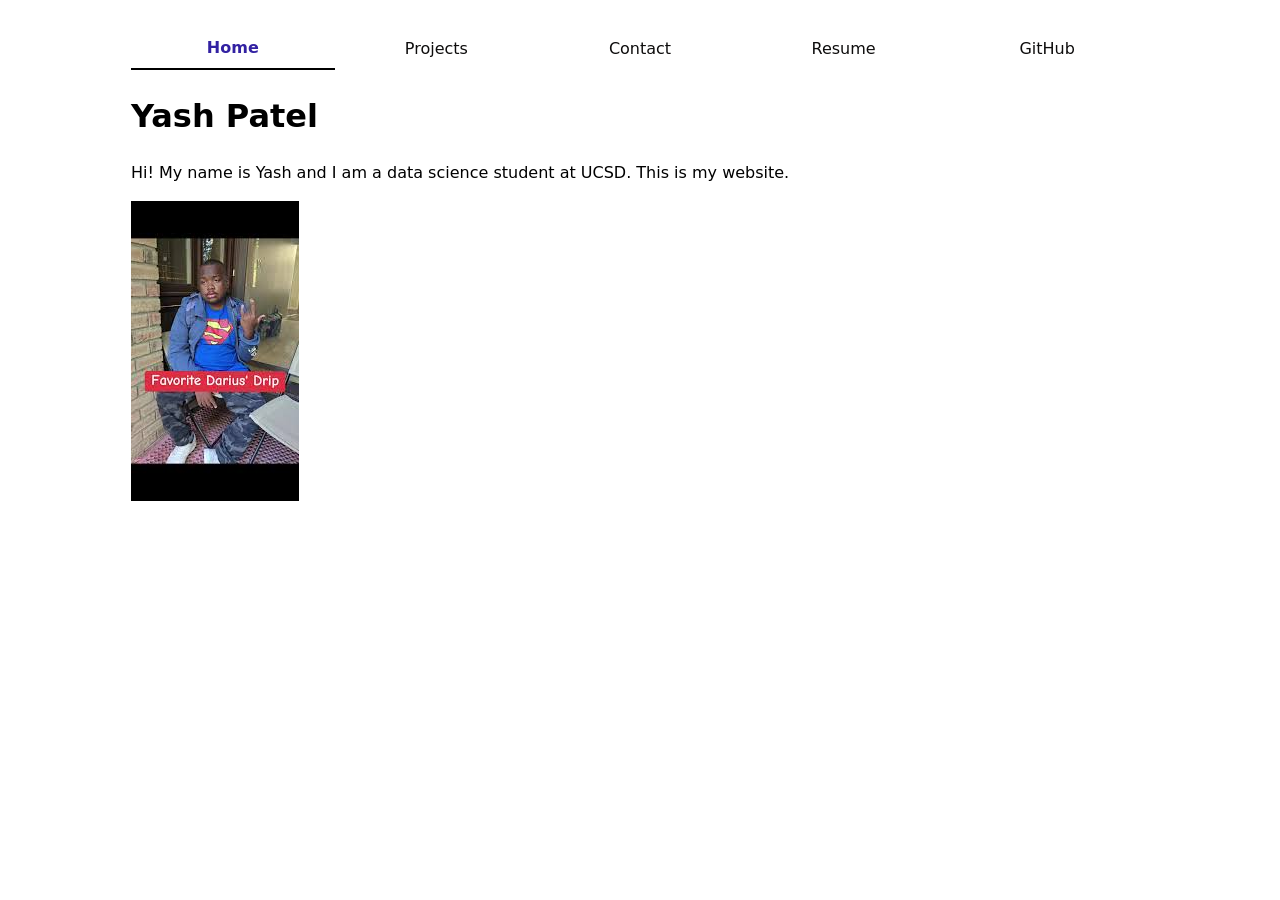
==== index.html @ 395be43a "added link stylesheet to every indnex.html stylesheet reference added to every html and changed some" ====
<!DOCTYPE html>
<html lang="en">
<head>
    <meta charset="UTF-8">
    <meta name="viewport" content="width=device-width, initial-scale=1.0">
    <title>Yash Patel: Personal site and portfolio</title>
    <nav>
        <ul>
            <li><a class = 'current' href="../portfolio/index.html">Home</a></li>
            <li><a href="../portfolio/projects/index.html">Projects</a></li>
            <li><a href="../portfolio/contact/index.html">Contact</a></li>
            <li><a href="../portfolio/resume/index.html">Resume</a></li>
            <li><a href="https://github.com/y3pat" target="_blank">GitHub</a></li>
        </ul>
    </nav>
</head>
<body>
    <h1>Yash Patel</h1>
    <p>Hi! My name is Yash and I am a data science student at UCSD. This is my website.</p>
    <img src='images/darius_day.jpeg' alt='Yash Patel'>
    <link rel="stylesheet" href="style.css">

</body>
</html>
---- style.css ----
body {
    /* Set line height to 1.5 times the font size
         and use the OS’s UI font as the website font
       */
    font: 100%/1.5 system-ui;
    max-width: 100ch;
    margin-inline: auto;
    padding: 2ch;

}

nav ul,
nav li {
    display: contents;
}

nav {
    display: flex; 
    justify-content: space-around; 
    align-items: center; 
}

nav a {
    flex: 1;
    text-align: center; 
    text-decoration: none; 
    padding: 8px 16px; 
    color: #0e0d0d; 
}

nav a.current {
    font-weight: bold; 
    color: #3221a2;
    border-bottom: 2px solid #000; 
}
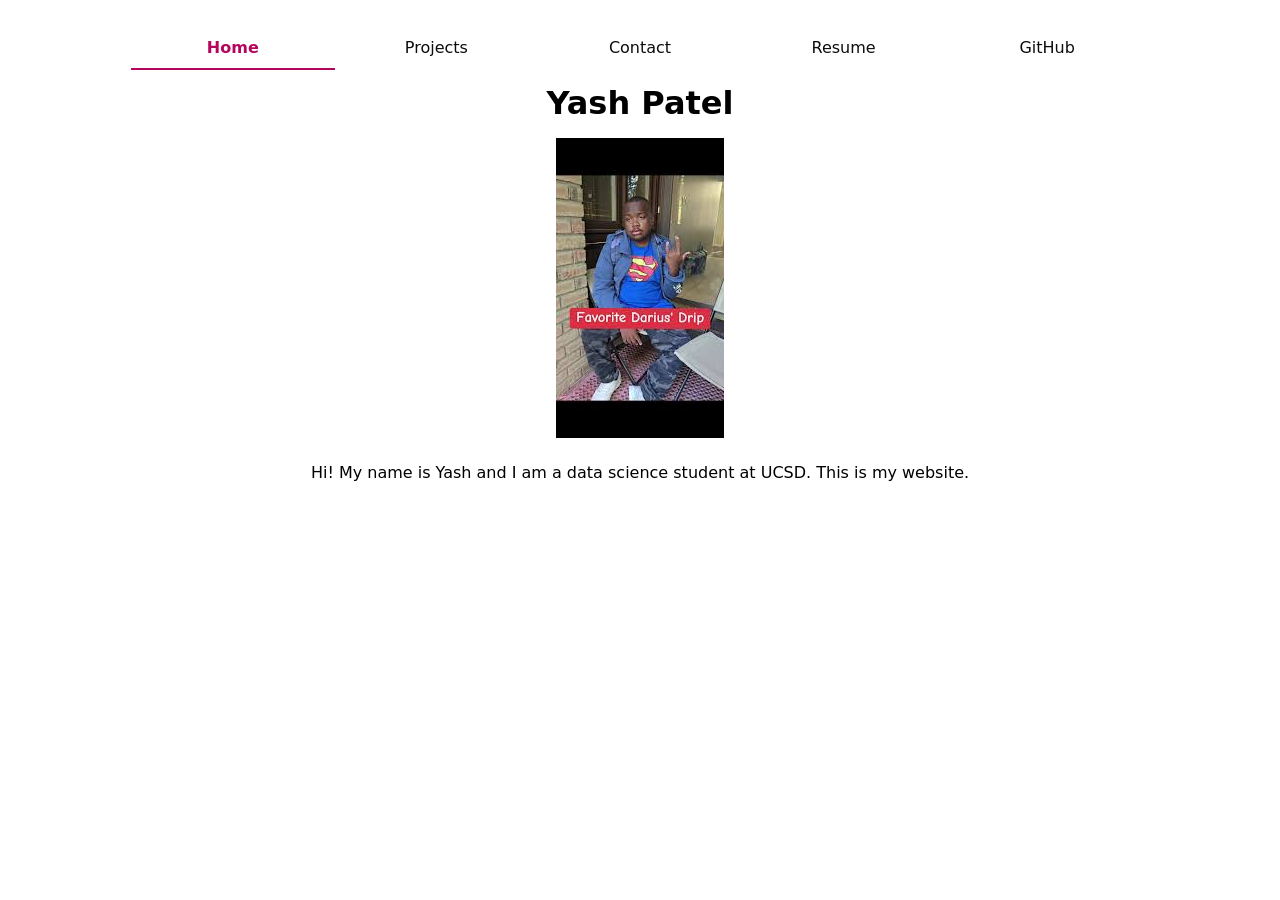
==== commit 01675570: "updated style.css added centering to all elements and kept bullet behavior intact for resume page wh" ====
--- a/index.html
+++ b/index.html
@@ -16,8 +16,9 @@
 </head>
 <body>
     <h1>Yash Patel</h1>
+    <img src='images/darius_day.jpeg' alt='Yash Patel'>
     <p>Hi! My name is Yash and I am a data science student at UCSD. This is my website.</p>
-    <img src='images/darius_day.jpeg' alt='Yash Patel'>
+    
     <link rel="stylesheet" href="style.css">
 
 </body>
--- a/style.css
+++ b/style.css
@@ -1,12 +1,27 @@
+:root {
+    --color-accent: oklch(65% 50% 0);
+    accent-color: var(--color-accent);
+}
+
 body {
-    /* Set line height to 1.5 times the font size
-         and use the OS’s UI font as the website font
-       */
     font: 100%/1.5 system-ui;
     max-width: 100ch;
     margin-inline: auto;
     padding: 2ch;
+    text-align: center;
+}
 
+ul, ol {
+    list-style-position: inside;
+    text-align: center;
+
+    margin: 0 auto;
+    display: inline-block;
+}
+
+ul li, ol li {
+    display: list-item; 
+    margin: 0; 
 }
 
 nav ul,
@@ -26,10 +41,80 @@
     text-decoration: none; 
     padding: 8px 16px; 
     color: #0e0d0d; 
+    border-bottom: 2px solid transparent;
 }
 
 nav a.current {
     font-weight: bold; 
-    color: #3221a2;
-    border-bottom: 2px solid #000; 
+    color: oklch(from var(--color-accent) 50% 50% h);
+    border-bottom: oklch(from var(--color-accent) 50% 50% h) 2px solid; 
 }
+
+nav a:hover {
+    border-bottom-color: var(--color-accent);
+    background-color: oklch(from var(--color-accent) 95% 5% h);
+}
+
+input,
+textarea,
+button {
+    font: inherit;
+    padding: 8px;
+    border: 1px solid;
+    border-radius: 4px;
+}
+
+form {
+    display: grid;
+    grid-template-columns: auto 1fr;
+    gap: 1em;
+    /* align-items: center; */
+    margin: 0 auto;
+}
+
+form label {
+    display: grid;
+    grid-template-columns: subgrid;
+    grid-column: 1;
+    text-align: right;
+}
+
+form input,
+form textarea,
+form button {
+    grid-column: 2;
+    display: block;
+    width: 100%;
+    box-sizing: border-box;
+    margin-block: 0.5rm;
+}
+
+.projects {
+    display: grid;
+    grid-template-columns: repeat(auto-fill, minmax(15em, 1fr));
+    gap: 1em;
+    margin: 1em 0;
+    text-align: center;
+}
+
+.projects article {
+    grid-template-rows: subgrid;
+    grid-row: span 3;
+    gap: 1em;
+    padding: 1em;
+}
+
+.projects h1 {
+    font-size: 400%;
+    text-align: center;
+}
+.projects h2 {
+    margin: 0;
+}
+
+h1, h2, h3, h4, h5, h6 {
+    font-weight: bold;
+    line-height: 1.1;
+    text-wrap: balance;
+    margin: 0.5em 0;
+}
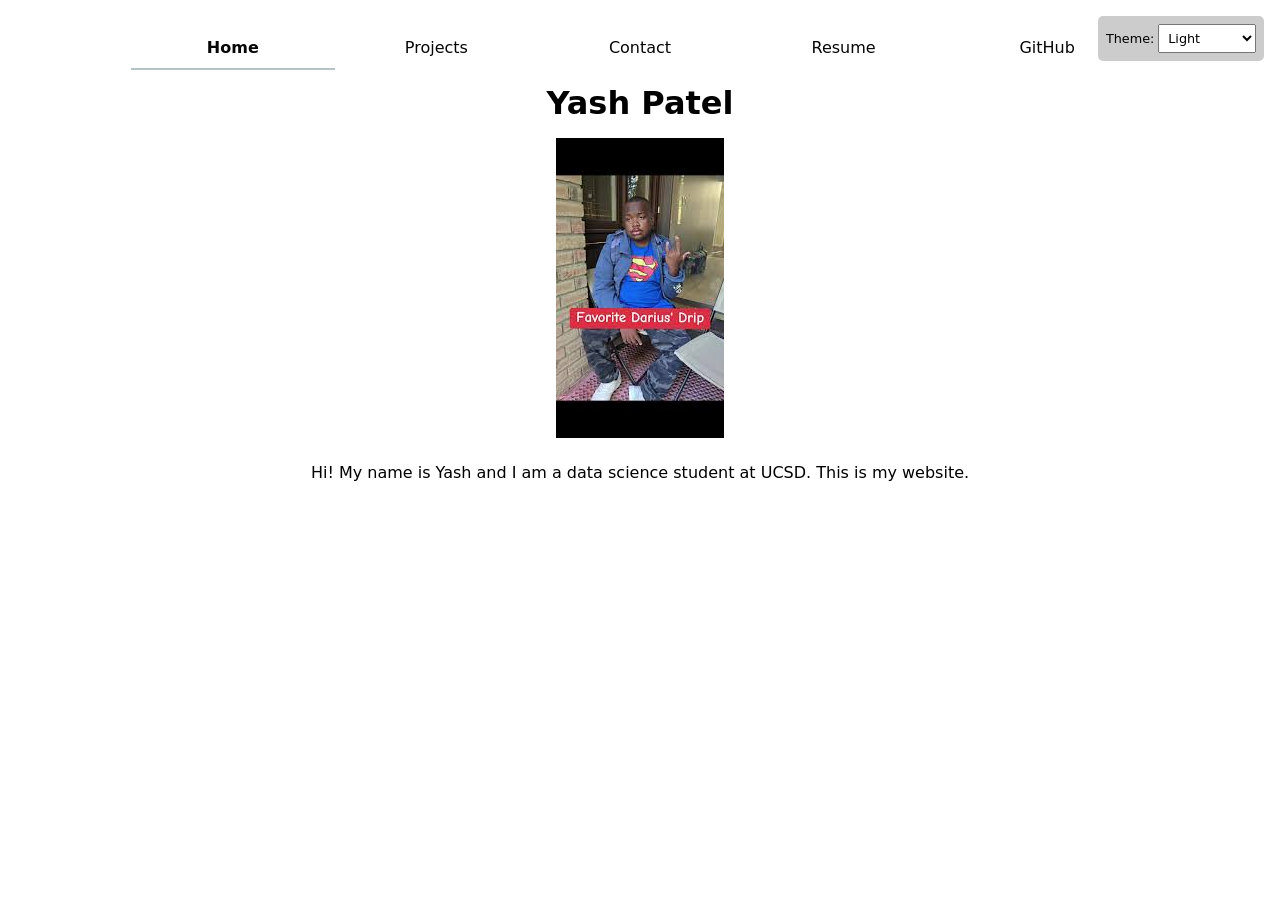
==== commit 1f1387ef: "merged changes i think" ====
--- a/index.html
+++ b/index.html
@@ -1,18 +1,9 @@
 <!DOCTYPE html>
-<html lang="en">
+<html lang="en" class="home">
 <head>
     <meta charset="UTF-8">
     <meta name="viewport" content="width=device-width, initial-scale=1.0">
     <title>Yash Patel: Personal site and portfolio</title>
-    <nav>
-        <ul>
-            <li><a class = 'current' href="../portfolio/index.html">Home</a></li>
-            <li><a href="../portfolio/projects/index.html">Projects</a></li>
-            <li><a href="../portfolio/contact/index.html">Contact</a></li>
-            <li><a href="../portfolio/resume/index.html">Resume</a></li>
-            <li><a href="https://github.com/y3pat" target="_blank">GitHub</a></li>
-        </ul>
-    </nav>
 </head>
 <body>
     <h1>Yash Patel</h1>
@@ -20,6 +11,8 @@
     <p>Hi! My name is Yash and I am a data science student at UCSD. This is my website.</p>
     
     <link rel="stylesheet" href="style.css">
-
+    <script src="global.js" type="module"></script>
+    <script src="../projects/projects.js" type="module"></script>
+    <!-- <script src="index.js" type="module" defer></script> -->
 </body>
 </html>
--- a/style.css
+++ b/style.css
@@ -1,6 +1,49 @@
 :root {
     --color-accent: oklch(65% 50% 0);
     accent-color: var(--color-accent);
+}
+
+
+
+html {
+    color-scheme: light dark;
+    border-bottom-color: oklch(50% 10% 200 / 40%);
+}
+
+.color-scheme {
+    position: absolute;
+    top: 1rem;
+    right: 1rem;
+    font-size: 0.8rem;
+    font-family: inherit; 
+    background-color: rgba(0, 0, 0, 0.2);
+    padding: 0.5rem;        
+    border-radius: 5px;      
+}
+
+.color-scheme select {
+    font-size: inherit;
+    font-family: inherit;
+    padding: 0.3rem;
+}
+
+html[color-scheme='light'] {
+    background-color: #fff;
+    color: #000;
+}
+
+html[color-scheme='light'] nav a {
+    color: #060606;
+}
+
+
+html[color-scheme='dark'] {
+    background-color: #121212;
+    color: #fff;
+}
+
+html[color-scheme='dark'] nav a {
+    color: #fff;
 }
 
 body {
@@ -30,29 +73,48 @@
 }
 
 nav {
+    --border-color: oklch(50% 10% 200 / 40%);
+    border-bottom-color: var(--border-color);
     display: flex; 
     justify-content: space-around; 
     align-items: center; 
 }
 
 nav a {
+    
     flex: 1;
     text-align: center; 
     text-decoration: none; 
     padding: 8px 16px; 
-    color: #0e0d0d; 
+
     border-bottom: 2px solid transparent;
 }
 
 nav a.current {
     font-weight: bold; 
-    color: oklch(from var(--color-accent) 50% 50% h);
-    border-bottom: oklch(from var(--color-accent) 50% 50% h) 2px solid; 
+    color: var(--color-accent);
+    border-bottom: var(--border-color) 2px solid; 
 }
 
 nav a:hover {
+    background-color: color-mix(in oklch, var(--color-accent), transparent 85%);
     border-bottom-color: var(--color-accent);
-    background-color: oklch(from var(--color-accent) 95% 5% h);
+}
+
+html[color-scheme='light'] input,
+html[color-scheme='light'] textarea,
+html[color-scheme='light'] button {
+    background-color: #fff;
+    color: #000;
+    border-color: #ccc;
+}
+
+html[color-scheme='dark'] input,
+html[color-scheme='dark'] textarea,
+html[color-scheme='dark'] button {
+    background-color: #333;
+    color: #fff;
+    border-color: #555;
 }
 
 input,
@@ -117,4 +179,5 @@
     line-height: 1.1;
     text-wrap: balance;
     margin: 0.5em 0;
-}+}
+
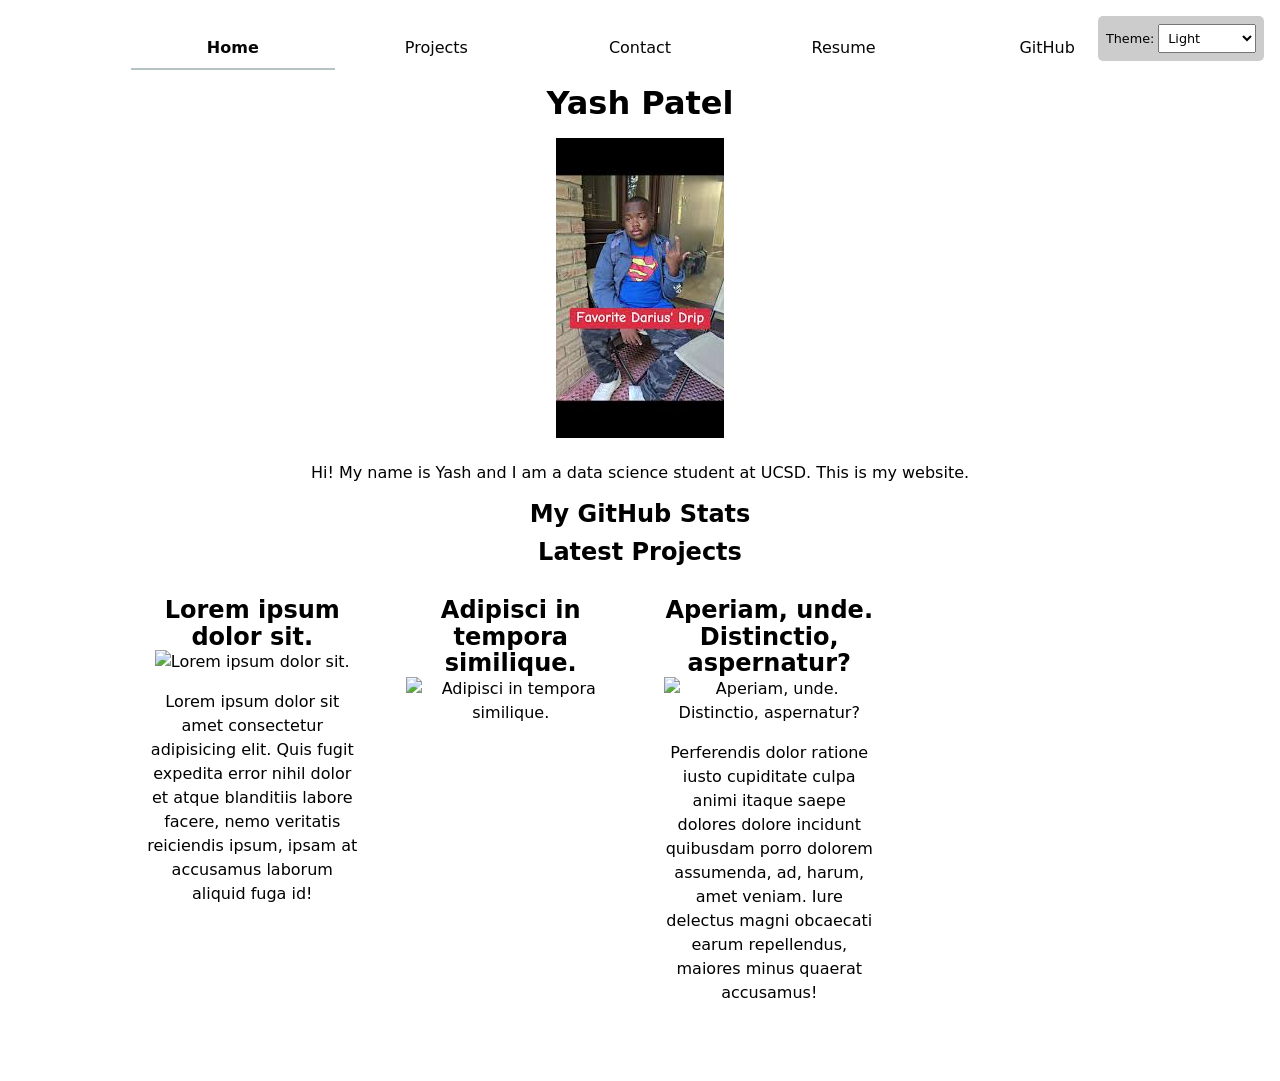
==== commit 8901c792: "finished lab 4 finished lab 4" ====
--- a/index.html
+++ b/index.html
@@ -10,9 +10,16 @@
     <img src='images/darius_day.jpeg' alt='Yash Patel'>
     <p>Hi! My name is Yash and I am a data science student at UCSD. This is my website.</p>
     
-    <link rel="stylesheet" href="style.css">
-    <script src="global.js" type="module"></script>
-    <script src="../projects/projects.js" type="module"></script>
-    <!-- <script src="index.js" type="module" defer></script> -->
 </body>
+<h2>My GitHub Stats</h2>
+<div id="profile-stats"></div>
+<h2>Latest Projects</h2>
+<div class="projects">
+    <!-- Dynamically added content will appear here -->
+</div>
+    
+<link rel="stylesheet" href="style.css">
+<script src="../global.js" type="module"></script>
+<script src="../projects/projects.js" type="module"></script>
+<script src="index.js" type="module" defer></script>
 </html>
